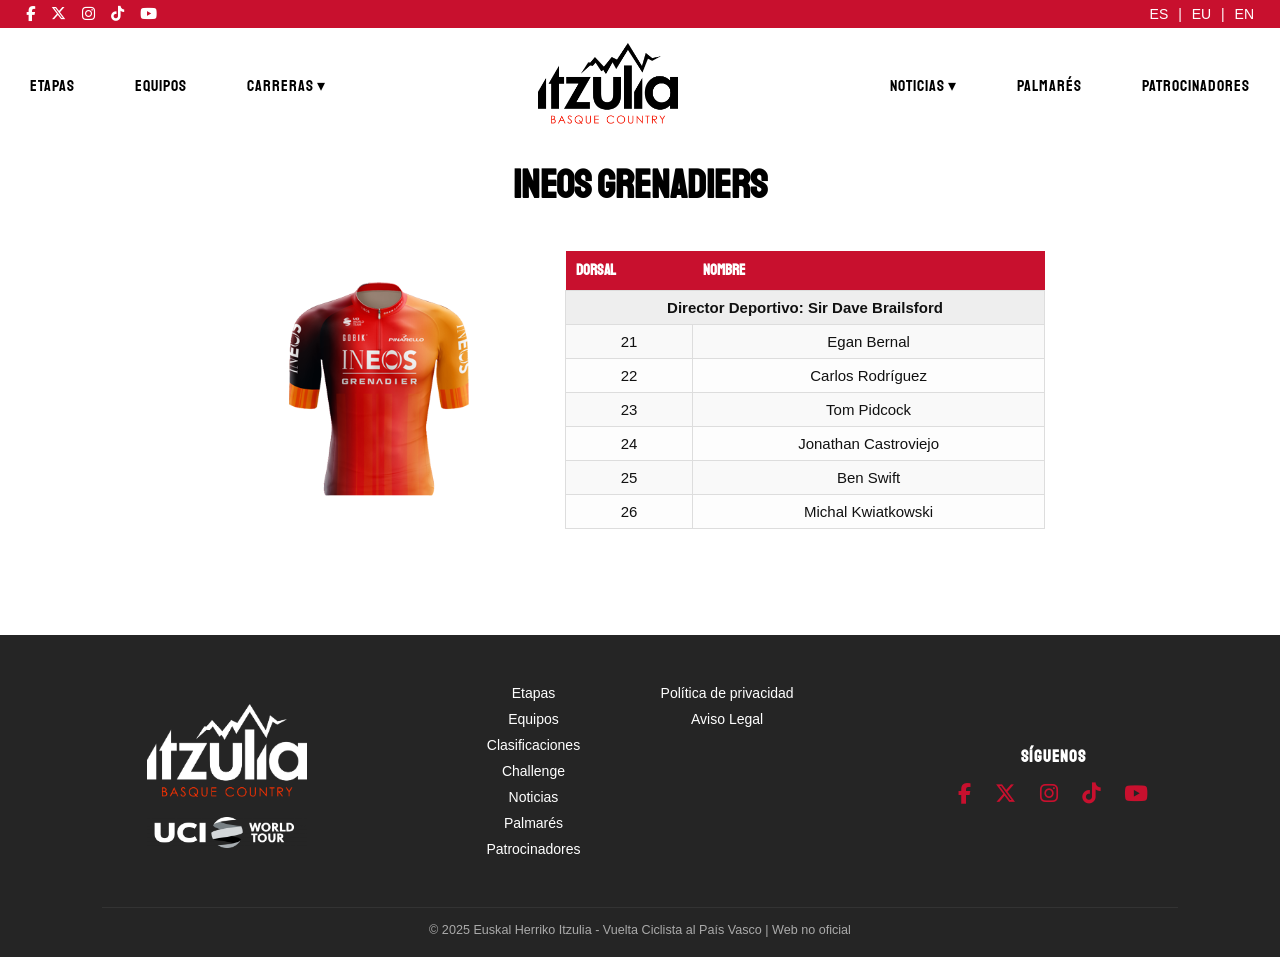
==== ineos.html @ 3491fcd4 "Add files via upload" ====
<!DOCTYPE html>
<html lang="es">
<head>
  <meta charset="UTF-8">
  <meta name="viewport" content="width=device-width, initial-scale=1.0">
  <title>Equipos - Itzulia 2026</title>
  <link rel="stylesheet" href="estilo.css">
  <link rel="stylesheet" href="https://fonts.googleapis.com/css2?family=Staatliches&display=swap" >
  <link rel="stylesheet" href="https://cdnjs.cloudflare.com/ajax/libs/font-awesome/6.5.0/css/all.min.css">
  <link rel="icon" href="img/logo.png" type="image/x-icon">
</head>
<body class="equipos-page">

  <!-- Encabezado -->
  <header>
    <div class="top-bar">
      <div class="socials">
        <a href="https://www.facebook.com/ehitzulia"><i class="fab fa-facebook-f"></i></a>
        <a href="https://x.com/ehitzulia"><i class="fab fa-x-twitter"></i></a>
        <a href="https://www.instagram.com/ehitzulia/"><i class="fab fa-instagram"></i></a>
        <a href="https://www.tiktok.com/@ehitzulia"><i class="fab fa-tiktok"></i></a>
        <a href="https://www.youtube.com/channel/UCGxcS9Lz3VvYD1WJciBgR0w"><i class="fab fa-youtube"></i></a>
      </div>
      <div class="languages">
        <a href="#">ES</a> | <a href="#">EU</a> | <a href="#">EN</a>
      </div>
    </div>

    <nav class="navbar2">
      <!-- Botón hamburguesa -->
      <input type="checkbox" id="menu-toggle">
      
      <ul class="nav-links left">
        <li><a href="etapas.html">Etapas</a></li>
        <li><a href="equipos.html">Equipos</a></li>
      
        <li class="dropdown2">
          <a href="#">Carreras ▾</a>
          <ul class="submenu2">
            <li><a href="clasificacion.html">Clasificaciones</a></li>
            <li><a href="challenge.html">Challenge</a></li>
          </ul>
        </li>
      </ul>

      <div class="logo">
         <a href="index.html"> <img src="img/Itzulia_Logo_negro-generico.png" alt="Itzulia Logo"></a>
      </div>

      <ul class="nav-links right">

        <li class="dropdown2">
          <a href="noticias.html">Noticias ▾</a>
          <ul class="submenu2">
            <li><a href="otrasconsultas.html">Otras Consultas</a></li>
          </ul>
        </li>

        <li><a href="palmares.html">Palmarés</a></li>
        <li><a href="patrocinadores.html">Patrocinadores</a></li>
      </ul>

      <label for="menu-toggle" class="menu-icon">
        <i class="fas fa-bars"></i>
      </label>

    </nav>
  </header>


  <!-- Contenido principal -->
  <main class="equipo-detalle">
    <h1>INEOS GRENADIERS</h1>

    <div class="equipo-container">
      <div class="equipo-imagen">
        <img src="img/Ineos-Grenadiers_2025_OK.png" alt="INEOS Grenadiers">
      </div>

      <div class="equipo-tabla">
        <table>
          <thead>
            <tr><th>Dorsal</th><th>Nombre</th></tr>
          </thead>
          <tbody>
            <tr class="director"><td colspan="2"><strong>Director Deportivo:</strong> Sir Dave Brailsford</td></tr>
            <tr><td>21</td><td>Egan Bernal</td></tr>
            <tr><td>22</td><td>Carlos Rodríguez</td></tr>
            <tr><td>23</td><td>Tom Pidcock</td></tr>
            <tr><td>24</td><td>Jonathan Castroviejo</td></tr>
            <tr><td>25</td><td>Ben Swift</td></tr>
            <tr><td>26</td><td>Michal Kwiatkowski</td></tr>
          </tbody>
        </table>
      </div>
    </div>
  </main>

  <!-- Pie de página -->
  <footer class="footer">
  <div class="footer-container">

    <!-- Columna izquierda: logos -->
    <div class="footer-logos">
      <img src="img/Itzulia_Logo_blanco-y-rojo-generico.png" alt="Itzulia Basque Country">
      <img src="img/UCI-Footer-Itzulia.png" alt="UCI World Tour">
    </div>

    <!-- Columna centro: enlaces -->
    <div class="footer-links">
      <ul>
        <li><a href="etapas.html">Etapas</a></li>
        <li><a href="equipos.html">Equipos</a></li>
        <li><a href="clasificacion.html">Clasificaciones</a></li>
        <li><a href="challenge.html">Challenge</a></li>
        <li><a href="noticias.html">Noticias</a></li>
        <li><a href="palmares.html">Palmarés</a></li>
        <li><a href="patrocinadores.html">Patrocinadores</a></li>
      </ul>
      <ul>
        <li><a href="#">Política de privacidad</a></li>
        <li><a href="#">Aviso Legal</a></li>
      </ul>
    </div>

    <!-- Columna derecha: redes sociales -->
    <div class="footer-socials">
      <h3>SÍGUENOS</h3>
      <div class="social-icons">
        <a href="https://www.facebook.com/ehitzulia"><i class="fab fa-facebook-f"></i></a>
        <a href="https://x.com/ehitzulia"><i class="fab fa-x-twitter"></i></a>
        <a href="https://www.instagram.com/ehitzulia/"><i class="fab fa-instagram"></i></a>
        <a href="https://www.tiktok.com/@ehitzulia"><i class="fab fa-tiktok"></i></a>
        <a href="https://www.youtube.com/channel/UCGxcS9Lz3VvYD1WJciBgR0w"><i class="fab fa-youtube"></i></a>
      </div>
    </div>

  </div>

  <div class="footer-bottom">
    <p>© 2025 Euskal Herriko Itzulia - Vuelta Ciclista al País Vasco | Web no oficial</p>
  </div>
</footer>

</body>
</html>
---- estilo.css ----
/* Reset básico */
* {
  margin: 0;
  padding: 0;
  box-sizing: border-box;
}

body {
  font-family: 'Poppins', sans-serif;
  background-color: #fff;
  color: #111;
}

/* Top rojo con redes e idiomas */
.top-bar {
  background-color: #c8102e;
  color: #fff;
  display: flex;
  justify-content: space-between;
  align-items: center;
  padding: 6px 20px;
  font-size: 14px;
}
header {
    width: 100%;
    font-family: var(--fuente-principal);
    background-color: var(--color-fondo-claro);
    box-shadow: 0 2px 10px rgba(0, 0, 0, 0.1);
    position: fixed; 
    top: 0;          
    left: 0;         
    z-index: 1000;   
}
.top-bar a {
  color: #fff;
  text-decoration: none;
  margin: 0 6px;
  transition: 0.3s;
}

.top-bar a:hover {
  color: #ddd;
}

.socials i {
  font-size: 15px;
}

/* Navbar transparente */
.navbar, .navbar-responsive {
  position: fixed; 
  background-color: rgba(0, 0, 0, 0.5);
  color: #fff;
  display: flex;
  justify-content: space-between;
  align-items: center;
  padding: 15px 30px;
  width: 100%;
  z-index: 10;
  font-family: 'Staatliches', sans-serif;
  letter-spacing: 1px;
  text-transform: uppercase;
}

.navbar2 {
  position: fixed; 
  background-color: white; 
  color: black;
  display: flex;
  justify-content: space-between;
  align-items: center;
  padding: 15px 30px;
  width: 100%;
  z-index: 10;
  font-family: 'Staatliches', sans-serif;
  letter-spacing: 1px;
  text-transform: uppercase;
}

.navbar,
.navbar a,
.logo {
  font-family: 'Staatliches', sans-serif;
  text-transform: uppercase;
  letter-spacing: 1px;
}
.blanc{
  color: #fff;
}

.nav-links {
  list-style: none;
  display: flex;
  align-items: center;
  gap: 60px; 
  color: white;
}

.nav-links a {
  text-decoration: none;
  color: white;
  font-weight: 500;
  transition: 0.3s;
}

.nav-links a:hover {
  color: #c8102e;
}
/* ----------------------------------------------------------------------------------------------- */
/* MENU DESPLEGABLE */
/* Contenedor del dropdown */
.dropdown {
position: relative;
}

/* Enlace principal */
.dropdown > a {
cursor: pointer;
}

/* Submenú */
.submenu {
position: absolute;
top: 120%;
left: 0;
background-color: rgba(0, 0, 0, 0.75); /* negro más transparente */
list-style: none;
padding: 6px 0;
margin: 0;
min-width: 200px;
display: none;
z-index: 999;
border-top: 3px solid #c8102e;
}

/* Enlaces del submenú */
.submenu li a {
display: block;
padding: 12px 20px;
color: #ffffff; /* TEXTO BLANCO */
font-weight: 600;
transition: background-color 0.25s ease;
}

/* Hover correcto */
.submenu li a:hover {
background-color: #c8102e; /* rojo Itzulia */
color: #ffffff; /* mantener blanco */
}

/* Mostrar submenú */
.dropdown:hover .submenu {
display: block;
}

/* MENU DESPLEGABLE 2 */
/* Dropdown 2 */
.dropdown2 {
position: relative;
}

/* Submenú 2 */
.submenu2 {
position: absolute;
top: 120%;
left: 0;
background-color: rgb(255, 255, 255); /* negro transparente */
list-style: none;
padding: 6px 0;
margin: 0;
min-width: 200px;
display: none;
z-index: 999;
border-top: 3px solid #c8102e;
}

/* Enlaces */
.submenu2 li a {
display: block;
padding: 12px 20px;
color: #ffffff; /* blanco */
text-decoration: none;
font-weight: 600;
transition: background-color 0.25s ease, color 0.25s ease;
}

/* Mostrar submenú */
.dropdown2:hover .submenu2 {
display: block;
}
/* ----------------------------------------------------------------------------------------------- */

/* Logo centrado */
.logo {
  text-align: center;
}

.logo img {
  width: 140px;
  height: auto;
}

/* Hero */
.hero {
  background: url('https://itzulia.eus/wp-content/uploads/2025/04/sprintcyclingagency_9017869_1_2000px.jpg') center/cover no-repeat;
  background-attachment: fixed; 
  background-position: center;
  background-repeat: no-repeat;
  background-size: cover;
  overflow-x: hidden; 
  overflow-y: hidden; 
  height: 90vh;
  display: flex;
  align-items: center;
  justify-content: center;
  position: relative;
}

.hero::after {
  content: '';
  position: absolute;
  inset: 0;
  background: rgba(0, 0, 0, 0.5);
}

.hero-text {
  position: relative;
  color: #fff;
  text-align: center;
  max-width: 700px;
  z-index: 2;
}

.hero-text h1 {
  font-size: 2rem;
  margin-bottom: 20px;
}

.btn {
  background-color: #c8102e;
  color: #fff;
  padding: 10px 25px;
  text-decoration: none;
  font-weight: 600;
  border-radius: 5px;
  transition: 0.3s;
}

.btn:hover {
  background-color: #a00e26;
}

/* Secciones */
.content {
  padding: 60px 20px;
  max-width: 900px;
  margin: 0 auto;
  text-align: center;
}

.content h2 {
  color: #c8102e;
  margin-bottom: 20px;
  text-transform: uppercase;
}

/* Pie */
footer {
  background-color: #111;
  color: #fff;
  text-align: center;
  padding: 20px;
  font-size: 14px;
  margin-top: 45px;
}
.footer-equipos {
  border-top: 1px solid #333;
  text-align: center;
  padding-top: 15px;
  font-size: 0.9em;
  color: #aaa;
  margin-top: 61px;
}

/* Sección Origen, Presente y Futuro */
.historia-itzulia {
  display: flex;
  justify-content: center;
  align-items: stretch;
  gap: 20px;
  padding: 60px 5%;
  background-color: #f8f8f8;
}

.bloque {
  position: relative;
  flex: 1;
  height: 380px;
  background-size: cover;
  background-position: center;
  border-radius: 15px;
  overflow: hidden;
  transition: transform 0.3s ease, box-shadow 0.3s ease;
}

.bloque:hover {
  transform: scale(1.03);
  box-shadow: 0 6px 15px rgba(0,0,0,0.3);
}

.overlay-bloque {
  position: absolute;
  inset: 0;
  background: rgba(0, 0, 0, 0.55);
  color: white;
  display: flex;
  flex-direction: column;
  justify-content: center;
  align-items: center;
  text-align: center;
  padding: 20px;
}

.overlay-bloque h2 {
  font-family: 'Staatliches', sans-serif;
  font-size: 1.8em;
  margin-bottom: 10px;
  letter-spacing: 1px;
}

.overlay-bloque p {
  font-size: 1em;
  max-width: 320px;
}

/* --- Sección de Video en la página de inicio --- */
.video-itzulia {
  padding: 80px 5%;
  text-align: center;
  position: relative;
}

.video-itzulia h2 {
  font-family: 'Staatliches', sans-serif;
  font-size: 2.2em;
  color: #c8102e;
  margin-bottom: 30px;
  text-transform: uppercase;
  letter-spacing: 1px;
}

.video-container {
  position: relative;
  width: 100%;
  max-width: 900px;
  margin: 0 auto;
  aspect-ratio: 16/9;
  overflow: hidden;
  border-radius: 15px;
  box-shadow: 0 6px 15px rgba(0,0,0,0.25);
}

.video-container iframe {
  position: absolute;
  width: 100%;
  height: 100%;
  border: none;
  top: 0;
  left: 0;
}

/* Página de etapas */
.contenedor-etapas {
  padding: 40px 5%;
  text-align: center;
}

.contenedor-etapas h1 {
  font-family: 'Staatliches', sans-serif;
  font-size: 2.5em;
  margin-bottom: 30px;
  color: #c8102e;
  margin-top: 125px; /* baja el título respecto al logo */
}

.grid-etapas {
  display: grid;
  grid-template-columns: repeat(3, 1fr); /*  3 columnas exactas */
  gap: 25px;
}

.etapa {
  position: relative;
  background-size: cover;
  background-position: center;
  height: 220px;
  border-radius: 15px;
  overflow: hidden;
  box-shadow: 0 4px 10px rgba(0,0,0,0.2);
  transition: transform 0.3s ease, box-shadow 0.3s ease;
}

.etapa:hover {
  transform: scale(1.03);
  box-shadow: 0 6px 15px rgba(0,0,0,0.3);
}

/* Menú negro con hover rojo solo en esta página */
.etapas-page .nav-links a {
  color: #000;
  transition: color 0.3s ease;
}

.etapas-page .nav-links a:hover {
  color: #c8102e;
}
.overlay {
  position: absolute;
  bottom: 0;
  width: 100%;
  background: rgba(0, 0, 0, 0.6);
  color: white;
  text-align: center;
  padding: 15px;
}

.overlay h2 {
  font-family: 'Staatliches', sans-serif;
  font-size: 1.5em;
  margin-bottom: 5px;
}

.overlay p {
  font-size: 1em;
  margin: 0;
}

/* Menú negro con hover rojo solo en esta página */
.equipos-page .nav-links a {
  color: #000;
  transition: color 0.3s ease;
}

.equipos-page .nav-links a:hover {
  color: #c8102e;
}

/* Página de equipos */
.contenedor-equipos {
  padding: 40px 5%;
  text-align: center;
}

.contenedor-equipos h1 {
  font-family: 'Staatliches', sans-serif;
  font-size: 2.5em;
  margin-bottom: 30px;
  color: #c8102e;
  margin-top: 125px; /* baja el título respecto al logo */
}

.grid-equipos {
  display: grid;
  grid-template-columns: repeat(3, 1fr);
  gap: 25px;
}

.equipo {
  position: relative;
  background-size: cover;
  background-position: center;
  height: 400px;
  border-radius: 15px;
  overflow: hidden;
  box-shadow: 0 4px 10px rgba(0,0,0,0.2);
  transition: transform 0.3s ease, box-shadow 0.3s ease;
}

.equipo:hover {
  transform: scale(1.03);
  box-shadow: 0 6px 15px rgba(0,0,0,0.3);
}

.overlay {
  position: absolute;
  bottom: 0;
  width: 100%;
  background: rgba(0, 0, 0, 0.6);
  color: white;
  text-align: center;
  padding: 15px;
}

.overlay h2 {
  font-family: 'Staatliches', sans-serif;
  font-size: 1.5em;
  margin-bottom: 5px;
}

.overlay h2 a {
  color: white;
  text-decoration: none;
}

.overlay h2 a:hover {
  color: #c8102e;
}

.overlay p {
  font-size: 1em;
  margin: 0;
}

/* Pagina Equipos Tablas */
body {
  font-family: 'Poppins', sans-serif;
  background-color: #fff;
  color: #111;
  margin: 0;
  padding: 0;
}

.equipo-detalle {
  padding: 60px 8%;
  text-align: center; /* Centra el texto */
}

.equipo-detalle h1 {
  font-family: 'Staatliches', sans-serif;
  font-size: 2.5em;
  color: #000;
  margin-bottom: 40px;
  text-align: center; /* Centra el título */
  margin-top: 100px; /* baja el título respecto al logo */
}

.equipo-container {
  display: flex;
  align-items: center;
  justify-content: center; 
  gap: 50px;
  flex-wrap: wrap;
  text-align: left; 
}

.equipo-imagen img {
  width: 280px;
  max-width: 100%;
  display: block;
  margin: 0 auto; /* Centra la imagen */
}

.equipo-tabla {
  display: flex;
  justify-content: center; /* Centra la tabla */
}

.equipo-tabla table {
  border-collapse: collapse;
  width: 480px;
  max-width: 100%;
  font-size: 15px;
}

.equipo-tabla th {
  background-color: #c8102e;
  color: white;
  font-family: 'Staatliches', sans-serif;
  padding: 10px;
  text-align: left;
}

.equipo-tabla td {
  border: 1px solid #ddd;
  padding: 8px 12px;
}

.equipo-tabla tr:nth-child(even) {
  background-color: #f9f9f9;
}

.equipo-tabla tr:hover {
  background-color: #f1f1f1;
}

.director {
  background-color: #eee;
  font-weight: bold;
  text-align: left;
}

 #tabla-equipo {
  background-color: #111;
  color: #fff;
  text-align: center;
  padding: 20px;
  font-size: 14px;
  margin-top: 314px;
}

/* Pagina Clasificacion */
.clasificacion {
  padding: 60px 5%;
  text-align: center;
  margin-top: 101px;
}

.clasificacion h1 {
  font-family: 'Staatliches', sans-serif;
  font-size: 2.5em;
  color: #c8102e;
  margin-bottom: 40px;
  text-transform: uppercase;
}

.tabla-clasificacion {
  display: flex;
  justify-content: center;
  overflow-x: auto;
}

.tabla-clasificacion table {
  border-collapse: collapse;
  width: 80%;
  max-width: 1000px;
  font-size: 15px;
  background-color: #fff;
  box-shadow: 0 4px 12px rgba(0, 0, 0, 0.15);
  border-radius: 10px;
  overflow: hidden;
}

.tabla-clasificacion th {
  background-color: #c8102e;
  color: white;
  font-family: 'Staatliches', sans-serif;
  padding: 12px;
  text-align: center;
  letter-spacing: 1px;
}

.tabla-clasificacion td {
  border-bottom: 1px solid #ddd;
  padding: 10px 15px;
  text-align: center;
}

.tabla-clasificacion tr:nth-child(even) {
  background-color: #f8f8f8;
}

.tabla-clasificacion tr:hover {
  background-color: #f1f1f1;
  transition: background-color 0.3s ease;
}

.tabla-clasificacion td:first-child {
  font-weight: bold;
  color: #c8102e;
}

/* Menú negro con hover rojo solo en esta página */
.clasificacion-page .nav-links a {
  color: #000;
  transition: color 0.3s ease;
}

.clasificacion-page .nav-links a:hover {
  color: #c8102e;
}

/* Página de Noticias */
.noticias-page .nav-links a {
  color: #000;
  transition: color 0.3s ease;
}

.noticias-page .nav-links a:hover {
  color: #c8102e;
}

.contenedor-noticias {
  padding: 60px 8%;
  text-align: center;
}

.contenedor-noticias h1 {
  font-family: 'Staatliches', sans-serif;
  font-size: 2.5em;
  color: #c8102e;
  margin-bottom: 40px;
  margin-top: 125px; /* baja el título respecto al header */
}

.link-noti{
font-family:'Staatliches', sans-serif;

text-align: center;
}

.link-noti a{
text-decoration: none;
color: #c8102e;
font-size: 1.5em;

}
.space{
  padding-top: 80px;
}

.space2{
  padding-top: 25px;
}

.link-noti a:hover{
text-decoration: none;
color: #000;
}

.grid-noticias {
  display: grid;
  grid-template-columns: repeat(3, 1fr);
  gap: 25px;
}

.noticia {
  background-color: #fff;
  border-radius: 12px;
  box-shadow: 0 4px 12px rgba(0,0,0,0.1);
  overflow: hidden;
  transition: transform 0.3s ease, box-shadow 0.3s ease;
  text-align: left;
}

.noticia:hover {
  transform: scale(1.02);
  box-shadow: 0 8px 18px rgba(0,0,0,0.2);
}

.noticia img {
  width: 100%;
  height: 200px;
  object-fit: cover;
}

.texto-noticia {
  padding: 20px;
}

.texto-noticia h2 {
  font-family: 'Staatliches', sans-serif;
  font-size: 1.4em;
  color: #c8102e;
  margin-bottom: 10px;
}

.texto-noticia p {
  font-size: 0.95em;
  color: #333;
  line-height: 1.6;
}

/* Pagina Patrocinadores */
.patrocinadores-page .nav-links a {
  color: #000;
  transition: color 0.3s ease;
}

.patrocinadores-page .nav-links a:hover {
  color: #c8102e;
}

.contenedor-patrocinadores {
  padding: 140px 5% 60px;
  text-align: center;
}

.contenedor-patrocinadores h1 {
  font-family: 'Staatliches', sans-serif;
  font-size: 2.5em;
  margin-bottom: 50px;
  color: #c8102e;
  margin-top: 30px; /* baja el título respecto al header */
}

.patrocinador {
  padding: 20px 0;
}

.patrocinador img {
  width: 220px;
  height: auto;
  margin-bottom: 10px;
  transition: transform 0.3s ease;
}

.patrocinador img:hover {
  transform: scale(1.1);
}

.patrocinador h2 {
  font-family: 'Staatliches', sans-serif;
  color: #111;
  font-size: 1.5em;
  margin-top: 10px;
}

hr {
  border: none;
  border-top: 2px solid #c8102e;
  width: 70%;
  margin: 20px auto;
}

/* Pagina Palmares */
.palmares-page .nav-links a {
  color: #000;
  transition: color 0.3s ease;
}

.palmares-page .nav-links a:hover {
  color: #c8102e;
}
.contenedor-palmares {
  padding: 140px 5% 80px;
  text-align: center;
}

.anyo{
  color: #c8102e;
}

.contenedor-palmares h1 {
  font-family: 'Staatliches', sans-serif;
  font-size: 2.5em;
  color: #c8102e;
  margin-bottom: 40px;
  margin-top: 30px; /* baja el título respecto al header */
}

/* Tabla */
.tabla-container {
  overflow-x: auto;
  margin: 0 auto;
  max-width: 900px;
  box-shadow: 0 4px 15px rgba(0,0,0,0.1);
  border-radius: 10px;
}

table {
  width: 100%;
  border-collapse: collapse;
  background-color: #fdfdfd;
}

thead {
  background-color: #c8102e;
  color: white;
  font-family: 'Staatliches', sans-serif;
}

th, td {
  padding: 10px 15px;
  text-align: center;
  border-bottom: 1px solid #ddd;
}

tr:nth-child(even) {
  background-color: #f9f9f9;
}

/* ------------------------------------------------------------------------------------------------------------ */
/* Página Challenge */
.challenge-container {
  max-width: 1100px;
  margin: 0 auto;
  padding: 140px 5% 80px;
  text-align: center;
}

.challenge-container h1 {
  font-family: 'Staatliches', sans-serif;
  font-size: 2.5em;
  color: #c8102e;
  margin-bottom: 40px;
  margin-top: 22px;
}

.challenge-text {
  font-size: 1.1em;
  max-width: 800px;
  margin: 0 auto 50px;
  line-height: 1.6;
  color: #333;
}

/* Galería de imágenes */
.challenge-galeria {
  display: flex;
  gap: 25px;
  justify-content: center;
  flex-wrap: wrap;
  margin-bottom: -35px;
}

.challenge-img {
  flex: 1;
  min-width: 250px;
  max-width: 350px;
  border-radius: 15px;
  overflow: hidden;
  box-shadow: 0 6px 15px rgba(0,0,0,0.2);
  transition: transform 0.3s ease, box-shadow 0.3s ease;
}

.challenge-img img {
  width: 100%;
  height: 220px;
  object-fit: cover;
  display: block;
}

.challenge-img:hover {
  transform: scale(1.05);
  box-shadow: 0 10px 25px rgba(0,0,0,0.3);
}

/* Responsive */
@media (max-width: 768px) {
  .challenge-container h1 {
    font-size: 2.2em;
  }

  .challenge-img img {
    height: 180px;
  }
}

/* Challenge Fecha */
.challenge-date {
  margin-top: 50px;
  text-align: center;
}

.challenge-date .save {
  font-family: 'Staatliches', sans-serif;
  font-size: 1.2em;
  letter-spacing: 2px;
  color: #777;
  margin-bottom: 5px;
}

.challenge-date .day {
  font-family: 'Staatliches', sans-serif;
  font-size: 2.8em;
  color: #c8102e;
  margin: 5px 0;
}

.challenge-date .year {
  font-family: 'Staatliches', sans-serif;
  font-size: 2em;
  color: #111;
}

/* Rutas Challenge */
.challenge-rutas {
  margin-top: 80px;
  text-align: center;
}

.challenge-rutas h2 {
  font-family: 'Staatliches', sans-serif;
  font-size: 2.5em;
  color: #111;
  margin-bottom: 50px;
}

.challenge-rutas h2 span {
  color: #c8102e;
}

/* Contenedor rutas */
.rutas-container {
  display: flex;
  gap: 40px;
  justify-content: center;
  flex-wrap: wrap;
}

/* Card */
.ruta-card {
  background: #111;
  color: #fff;
  width: 320px;
  padding: 35px 25px;
  border-radius: 15px;
  box-shadow: 0 8px 20px rgba(0,0,0,0.3);
  transition: transform 0.3s ease;
}

.ruta-card:hover {
  transform: translateY(-10px);
}

.ruta-card h3 {
  font-family: 'Staatliches', sans-serif;
  font-size: 1.8em;
  margin-bottom: 25px;
}

.ruta-card h3 span {
  color: #c8102e;
}

/* Datos */
.ruta-info {
  margin-bottom: 20px;
}

.dato {
  font-size: 0.9em;
  color: #ccc;
}

.numero {
  font-size: 1.6em;
  font-weight: bold;
}

.numero span {
  font-size: 0.6em;
  color: #aaa;
}

/* Botón */
.btn-ruta {
  display: inline-block;
  margin-top: 20px;
  padding: 10px 25px;
  background: #c8102e;
  color: #fff;
  text-decoration: none;
  font-weight: bold;
  border-radius: 5px;
}

.btn-ruta:hover {
  background: #a00e26;
}

/* BLOQUE ESTILO MAILLOT */
.form-bloquemaillot {
  border: 3.5px solid #c8102e;
  border-radius: 15px;
  padding: 25px 0px 30px;
  margin: 40px auto;
}
.form-bloquemaillot legend {
  font-size: 0.95em;
  font-weight: 600;
  padding: 0 10px;
}

/* IMAGEN GUIA TALLAS MAILLOT */
/* Imagen pequeña */
.img-pequena {
  max-width: 180px;
  border: 1px solid #ccc;
  cursor: pointer;
}

/* Fondo oscuro centrado */
.modal {
  position: fixed;
  top: 0;
  left: 0;
  width: 100%;
  height: 100%;
  background: rgba(0,0,0,0.75);
  display: none;
  justify-content: center;
  align-items: center;
  z-index: 3000;
}

/* Mostrar modal */
.modal:target {
  display: flex;
}

/* Imagen grande */
.img-grande {
  max-width: 80%;
  max-height: 80%;
  background: #fff;
  border-radius: 10px;
}

/* Botón cerrar */
.cerrar {
  position: absolute;
  top: 20px;
  right: 30px;
  color: #fff;
  font-size: 30px;
  text-decoration: none;
}

/* Bloque de Terminos */
.terminos-texto {
  font-size: 0.85em;
  color: #444;
  margin: 15px 0;
  text-align: left;
}

.form-rowterminos, .form-rowinfo {
  display: grid;
  text-align: left;
  font-weight: 600;
  font-size: 0.9em;
}

.espacio {
  padding-bottom: 8px;
}

/* Bloque acciones finales */
.form-acciones {
  border: 1.5px solid #c8102e;
  border-radius: 9px;
  padding: 25px;
  margin-top: 40px;
  display: flex;
  flex-direction: column;
  align-items: flex-end;
  gap: 10px;
}

/* Botones */
.acciones-botones {
  display: flex;
  gap: 12px;
}

.acciones-botones button {
  padding: 10px 18px;
  font-size: 0.9em;
  border-radius: 4px;
  cursor: pointer;
  border: 1px solid #c8102e;
  transition: all 0.3s ease;
}

/* Botón cancelar */
.btn-cancelar {
  color: #c8102e;
}

.btn-cancelar:hover {
  background: #f5f5f5;
}

/* Botón añadir persona */
.btn-secundario {
  color: #c8102e;
}

.btn-secundario:hover {
  background: #c8102e;
  color: #fff;
}

/* Botón principal */
.btn-principal {
  background: #c8102e;
  color: #fff;
  font-weight: 600;
}

.btn-principal:hover {
  background: #a00e26;
}

/* Texto inferior */
.info-impuestos {
  font-size: 0.75em;
  color: #666;
}

/* Responsive */
@media (max-width: 768px) {
  .challenge-rutas h2 {
    font-size: 2em;
  }

  .ruta-card {
    width: 100%;
    max-width: 350px;
  }
}
/* ------------------------------------------------------------------------------------------------------------ */
/* FORMULARIO CHALLENGE */
/* ===== CONTENEDOR GENERAL ===== */
.challenge-form h2 {
  text-align: center;
  margin-bottom: 10px;
  margin-top: -60px;
  color: #c8102e;
}

.precio {
  text-align: center;
  font-size: 1.1em;
  margin: 0 0 40px;
}

.challenge-form {
  padding: 140px 0 80px;
}

.challenge-form form {
  margin: 0 auto;
  display: block;
  max-width: 760px;
}

.principal {
  display: grid;
}

/* ===== FIELDSET ITZULIA ===== */
.form-bloque {
  border: 3.5px solid #c8102e;
  border-radius: 15px;
  padding: 25px 30px 30px;
  margin: 40px auto;
}

/* Título del bloque */
.form-bloque legend {
  font-family: 'Poppins', sans-serif;
  font-size: 0.95em;
  font-weight: 600;
  padding: 0 10px;
  color: #000;
}

/* ===== FILA UNIVERSAL ===== */
.form-row {
  display: flex;
  align-items: center;
  gap: 25px;
  margin-bottom: 14px;
}
.form-row,
.form-bloque {
  margin-left: auto;
  margin-right: auto;
}


/* Pregunta */
.form-row label {
  width: 260px;
  text-align: right;            
  font-weight: 600;
  font-size: 0.9em;
}

/* Respuestas */
.form-row > div,
.form-row > input,
.form-row > select {
  flex: 1;
}

/* Radios */
.radio-group {
  display: flex;
  flex-direction: column;
  gap: 6px;
}

.radio-group label {
  text-align: left;
  font-weight: normal;
}

/* ===== GRID DATOS PERSONALES ===== */
.form-grid {
  display: grid;
  grid-template-columns: 260px 120px 1fr;
  gap: 14px 12px;
  align-items: center;
}

/* Etiquetas grid */
.form-grid label {
  text-align: right;
  font-weight: 600;
  font-size: 0.9em;
}

/* ===== INPUTS ===== */
input,
select {
  padding: 7px 10px;
  border: 1px solid #ccc;
  border-radius: 3px;
  font-size: 0.9em;
  font-family: 'Poppins', sans-serif;
}

/* Input largo */
.form-grid input[type="text"] {
  max-width: 320px;
}

/* ===== FECHA ===== */
.fecha-nacimiento {
  display: flex;
  align-items: center;
  gap: 25px;
  margin-top: 14px;
}

.fecha-nacimiento label {
  width: 260px;
  text-align: right;
  font-weight: 600;
  font-size: 0.9em;
}

.fecha-selects {
  display: flex;
  gap: 10px;
}

.fecha-selects select {
  width: 90px;
}

/* ===== FOTO ===== */
.form-row input[type="file"] {
  font-size: 0.85em;
  margin-top: 12px;
}

/* ===== BOTÓN ===== */
.btn-form {
  display: block;
  margin: 40px auto 0;
  background-color: #c8102e;
  color: #fff;
  padding: 10px 32px;
  border: none;
  border-radius: 4px;
  font-weight: bold;
}

.btn-form:hover {
  background-color: #a00e26;
}

#dni {
  border: 2px solid #ccc;
  padding: 8px;
  transition: border-color 0.3s ease, box-shadow 0.3s ease;
}

#dni:focus {
  border-color: #c8102e;
  box-shadow: 0 0 8px rgba(255, 0, 0, 0.5);
  outline: none;
}

/* ------------------------------------------------------------------------------------------------------------ */
/* ======== MENU RESPONSIVE PAGINA INICIO ======== */
/* Hamburguesa oculta en desktop */
.menu-icon {
  display: none;
  font-size: 28px;
  color: white;
  cursor: pointer;
}

#menu-toggle {
  display: none;
}

/* ···· TABLET ···· */
@media (max-width: 1024px) {

  .navbar {
    padding: 10px 20px;
  }

  .nav-links {
    gap: 15px;
  }

  .nav-links a {
    font-size: 15px;
  }

  .logo img {
    height: 75px;
  }
}

/* ···· MOVIL ···· */
@media (max-width: 500px) {

  /* Mostrar icono hamburguesa */
  .menu-icon {
    display: block;
  }

  .nav-links.left,
  .nav-links.right {
    position: absolute;
    left: 0;
    width: 100%;
    background-color: black;
    flex-direction: column;
    align-items: center;
    gap: 20px;
    padding: 20px 0;
    display: none;
  }

  .nav-links.left {
    top: 100%;
  }

  .nav-links.right {
    top: calc(100% + 180px); /* debajo del primero */
    margin-top: 67px;
  }

  #menu-toggle:checked ~ .nav-links.left,
  #menu-toggle:checked ~ .nav-links.right {
    display: flex;
  }

  .submenu {
    display: none;
    position: absolute;
    background-color: black;
    list-style: none;
    padding: 10px 0;
  }

  .dropdown:hover .submenu {
    display: block;
  }

  /* El dropdown deja de ser flotante */
  .dropdown {
    width: 100%;
    text-align: center;
  }

  .submenu {
    display: flex;
    position: static;
    width: 100%;
    flex-direction: column;
    gap: 10px;
    background-color: #111;
    padding: 10px 0;
    margin: 0;
  }

  /* Mostrar submenu al pulsar */
  .dropdown:focus-within .submenu,
  .dropdown:hover .submenu {
    display: flex;
    flex-direction: column;
    gap: 10px;
  }

  .submenu li a {
    font-size: 16px;
    opacity: 0.85;
  }

  .logo {
    margin: 0 auto;
  }

  .nav-links a {
    font-size: 18px;
  }
}
/* =========================== */
/* ============= RESPONSIVE BLOQUES INICIO ============== */
@media (max-width: 1024px) {

  .historia-itzulia {
    flex-wrap: wrap;
    gap: 20px;
  }

  .bloque {
    flex: 0 0 48%;   /* 2 bloques por fila */
    min-height: 360px;
  }

  .overlay-bloque h2 {
    font-size: 24px;
  }

  .overlay-bloque p {
    font-size: 15px;
  }
}

@media (max-width: 420px) {

  .historia-itzulia {
    flex-direction: column;
    padding: 40px 20px;
  }

  .bloque {
    width: 100%;
    min-height: 300px;
  }

  .overlay-bloque {
    padding: 20px;
  }

  .overlay-bloque h2 {
    font-size: 22px;
  }

  .overlay-bloque p {
    font-size: 14px;
  }
}
/* ------------------------------------------------------------------------------------------------------------ */
/* PAGINAS OTRAS CONSULTAS */

/* Contenedor */
.consultas-container {
  padding: 120px 5% 60px;
  text-align: center;
}

.consultas-container h1 {
  font-family: 'Staatliches', sans-serif;
  font-size: 2.5em;
  color: #c8102e;
  margin-bottom: 40px;
  margin-top: 66px;
}

/* Grid */
.consultas-grid {
  display: flex;
  justify-content: center;
  gap: 25px;
  flex-wrap: wrap;
}

/* Caja */
.consulta-box {
  background-color: #1c1c1c;
  padding: 25px;
  border-radius: 10px;
  width: 225px;
  display: flex;
  flex-direction: column;
  gap: 12px;
  box-shadow: 0 4px 10px rgba(0,0,0,0.4);
}

/* Títulos */
.consulta-box h3 {
  font-family: 'Staatliches', sans-serif;
  margin-bottom: 10px;
  color: white;
}

/* Inputs */
.consulta-box input,
.consulta-box select {
  padding: 8px;
  border: none;
  border-radius: 5px;
  outline: none;
}

/* Botones */
.consulta-box button {
  font-family: 'Staatliches', sans-serif;
  background-color: #c8102e;
  color: white;
  border: none;
  padding: 8px;
  border-radius: 5px;
  cursor: pointer;
  transition: 0.3s;
}

.consulta-box button:hover {
  background-color: #a00e26;
}

/* Resultado */
.resultado {
  margin-top: 50px;
  color: white;
  background-color: #1c1c1c;
  padding: 30px;
  border-radius: 10px;
  max-width: 700px;
  margin-left: auto;
  margin-right: auto;
  font-size: 1.1em;
}
/* Js texto rojo resultado */
#rojo{
  color: #c8102e;
}

/* RESPONSIVE */

/* Tablet */
@media (max-width: 900px) {
  .consultas-grid {
    gap: 15px;
  }

  .consulta-box {
    width: 45%;
  }
}

/* Móvil */
@media (max-width: 600px) {
  .consultas-grid {
    flex-direction: column;
    align-items: center;
  }

  .consulta-box {
    width: 90%;
  }
}


/* ------------------------------------------------------------------------------------------------------------ */
/* FOOTER GENERAL */
.footer {
  background-color: #252525;
  color: #fff;
  padding: 50px 8% 20px;
  font-family: 'Poppins', sans-serif;
}

.footer-container {
  display: flex;
  justify-content: space-between;
  align-items: center;
  gap: 40px;
  flex-wrap: wrap;
  margin-bottom: 40px;
}

/* LOGOS */
.footer-logos {
  flex: 1;
  display: flex;
  flex-direction: column;
  align-items: center;
  min-width: 180px;
}

.footer-logos img {
  max-width: 160px;
  margin: 10px 0;
}

/* ENLACES */
.footer-links {
  flex: 2;
  display: flex;
  justify-content: center;
  gap: 80px;
  text-align: center;
}

.footer-links ul {
  list-style: none;
  padding: 0;
}

.footer-links a {
  color: white;
  text-decoration: none;
  display: block;
  margin-bottom: 10px;
  transition: color 0.3s;
}

.footer-links a:hover {
  color: #c8102e;
}

/* REDES SOCIALES */
.footer-socials {
  flex: 1;
  text-align: center;
  min-width: 180px;
}

.footer-socials h3 {
  font-family: 'Staatliches', sans-serif;
  font-size: 1.2em;
  letter-spacing: 1px;
  margin-bottom: 15px;
}

.social-icons a {
  color: #c8102e;
  font-size: 1.5em;
  margin: 0 10px;
  transition: color 0.3s, transform 0.3s;
}

.social-icons a:hover {
  color: #fff;
  transform: scale(1.1);
}

.footer-bottom {
  border-top: 1px solid #333;
  text-align: center;
  padding-top: 15px;
  font-size: 0.9em;
  color: #aaa;
}
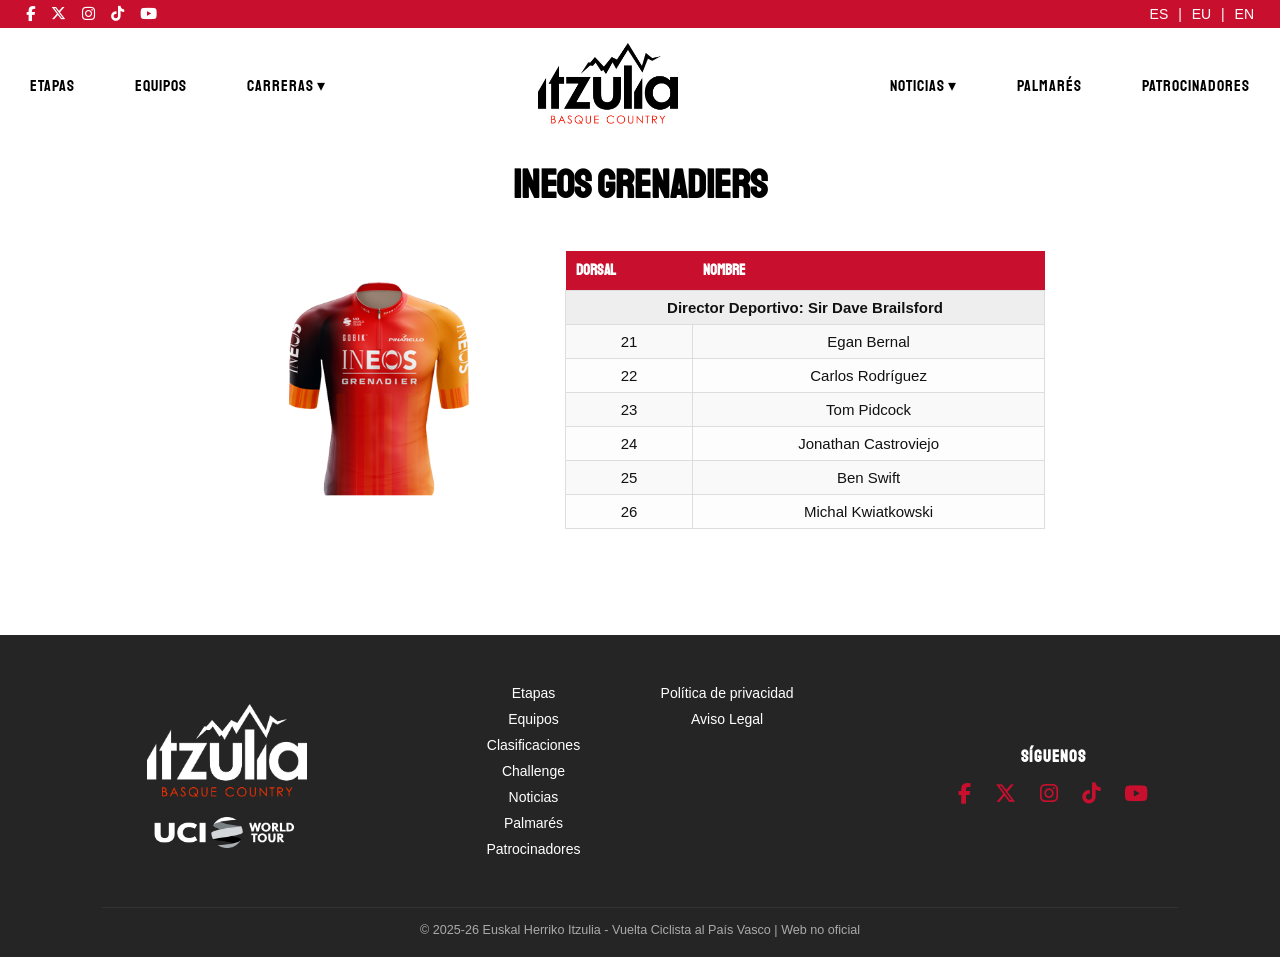
==== commit 33db90d6: "Update ineos.html" ====
--- a/ineos.html
+++ b/ineos.html
@@ -138,7 +138,7 @@
   </div>
 
   <div class="footer-bottom">
-    <p>© 2025 Euskal Herriko Itzulia - Vuelta Ciclista al País Vasco | Web no oficial</p>
+    <p>© 2025-26 Euskal Herriko Itzulia - Vuelta Ciclista al País Vasco | Web no oficial</p>
   </div>
 </footer>
 
